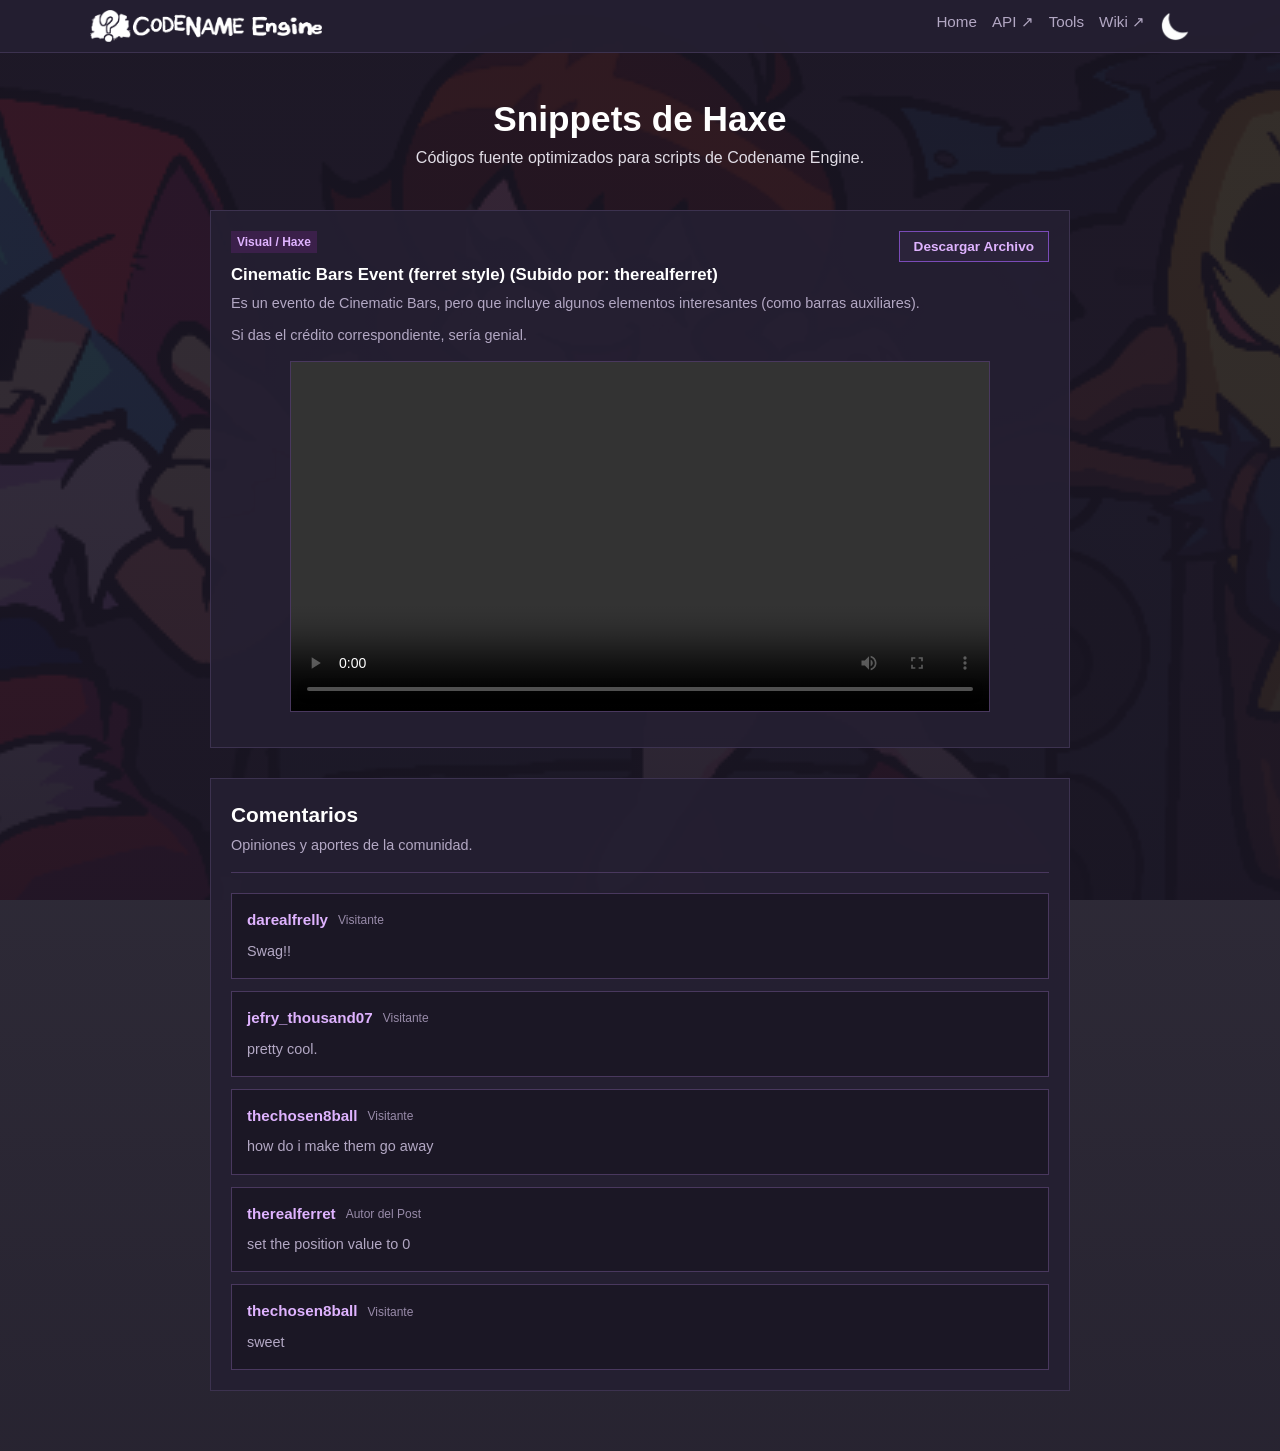
==== snippets-bar.html @ 6d8db4da "Add files via upload" ====
<!DOCTYPE html>
<html lang="es">

<head>
    <meta charset="UTF-8">
    <meta name="viewport" content="width=device-width, initial-scale=1.0">
    <title>Snippets & Códigos Haxe - FNF Modder Hub</title>
    <link rel="stylesheet" href="style.css">
</head>

<body>

    <header class="navbar">
        <div class="nav-container">
            <a href="index.html" class="logo-link">
                <img src="movies/logo-banner.png" alt="Codename Engine Logo" class="nav-logo-img">
            </a>
            <nav class="nav-links">
                <a href="index.html">Home</a>
                <a href="https://codename-engine.com/api/" target="_blank">API ↗</a>
                <a href="tools.html">Tools</a>
                <a href="https://codename-engine.com/wiki/" target="_blank">Wiki ↗</a>
                <img id="bola" src="movies/luna.png" onclick="changeImage()" style="cursor:pointer;" width="30"
                    height="30">
            </nav>
        </div>
    </header>

    <div class="tools-header">
        <h1>Snippets de Haxe</h1>
        <p>Códigos fuente optimizados para scripts de Codename Engine.</p>
    </div>

    <main class="tools-container">
        <div class="grid-cards" style="gap: 30px;">

            <!-- Drenaje de Vida -->
            <div class="card" style="padding: 20px; position: relative;">
                <div style="display: flex; justify-content: space-between; align-items: center;">
                    <div class="card-tag haxe">Visual / Haxe</div>
                    <button class="btn-download" data-download="downloads/Ferret's Cinematic Bars Event.zip"
                        data-filename="Ferret's Cinematic Bars Event.zip">
                        Descargar Archivo
                    </button>
                </div>
                <h3>Cinematic Bars Event (ferret style) (Subido por: therealferret)</h3>
                <p>Es un evento de Cinematic Bars, pero que incluye algunos elementos interesantes (como barras auxiliares).</p>

                <p>Si das el crédito correspondiente, sería genial.</p>
                <video class="video-player" controls preload="metadata">
                    <source src="movies/videos/barrr.mp4" type="video/mp4">
                    Tu navegador no puede reproducir este video.
                </video>

            </div>
        </div>
        <!-- Sección de comentarios -->
        <section class="comments-section">

            <div class="comments-header">
                <h2>Comentarios</h2>
                <p>Opiniones y aportes de la comunidad.</p>
            </div>

            <div class="comments-list">

                <div class="comment-card">
                    <div class="comment-info">
                        <h3>darealfrelly</h3>
                        <span>Visitante</span>
                    </div>
                    <p>Swag!!</p>
                </div>

                <div class="comment-card">
                    <div class="comment-info">
                        <h3>jefry_thousand07</h3>
                        <span>Visitante</span>
                    </div>
                    <p>pretty cool.</p>
                </div>

                <div class="comment-card">
                    <div class="comment-info">
                        <h3>thechosen8ball</h3>
                        <span>Visitante</span>
                    </div>
                    <p>how do i make them go away</p>
                </div>

                <div class="comment-card">
                    <div class="comment-info">
                        <h3>therealferret</h3>
                        <span>Autor del Post</span>
                    </div>
                    <p>set the position value to 0</p>
                </div>

                <div class="comment-card">
                    <div class="comment-info">
                        <h3>thechosen8ball</h3>
                        <span>Visitante</span>
                    </div>
                    <p>sweet</p>
                </div>

            </div>

        </section>

    </main>

    <script src="coments.js"></script>

    <script src="script.js"></script>

    <script src="bola.js"></script>

</body>

</html>
---- style.css ----
* {
    margin: 0;
    padding: 0;
    box-sizing: border-box;
    font-family: Arial, Helvetica, sans-serif;
    border-radius: 0 !important;
    /* Cuadrado total */
}

body {
    background: linear-gradient(rgba(26, 22, 36, 0.88), rgba(26, 22, 36, 0.94)),
        url('movies/6a875f46b0e03.png') center/cover no-repeat fixed;
    color: #e1dde6;
    line-height: 1.5;
    min-height: 100vh;
}

/* 2. barra de navegacion */
.navbar {
    background-color: rgba(36, 31, 49, 0.95);
    border-bottom: 1px solid #3c324f;
    padding: 10px 20px;
    position: sticky;
    top: 0;
    z-index: 1000;
}

.nav-container {
    max-width: 1100px;
    margin: 0 auto;
    display: flex;
    justify-content: space-between;
    align-items: center;
}

.logo-link {
    display: flex;
    align-items: center;
    height: 32px;
}

.nav-logo-img {
    height: 100%;
    width: auto;
    display: block;
    object-fit: contain;
}

.nav-links {
    display: flex;
    gap: 15px;
}

.nav-links a {
    text-decoration: none;
    color: #b3a8c4;
    font-size: 0.95rem;
}

.nav-links a:hover,
.nav-links a.active {
    color: #dfb3ff;
    font-weight: bold;
}

.hero-banner {
    background: linear-gradient(rgba(26, 22, 36, 0.65), rgba(26, 22, 36, 0.85)),
        url('movies/6a875f46b0e03.png') center/cover no-repeat;
    border-bottom: 1px solid #3c324f;
    padding: 50px 20px;
    text-align: center;
}

.hero-content {
    max-width: 700px;
    margin: 0 auto;
}

.hero-logo-img {
    max-width: 380px;
    width: 100%;
    height: auto;
    margin: 0 auto 10px auto;
    display: block;
}

.hero-subtitle {
    font-size: 1.1rem;
    color: #ffffff;
    font-weight: bold;
    margin-bottom: 10px;
}

.hero-desc {
    font-size: 0.95rem;
    color: #b3a8c4;
    margin-bottom: 20px;
}

.hero-buttons {
    display: flex;
    justify-content: center;
    gap: 10px;
}

.btn-primary,
.btn-secondary {
    padding: 8px 16px;
    text-decoration: none;
    font-size: 0.9rem;
    font-weight: bold;
}

.btn-primary {
    background-color: #7b33e2;
    color: #ffffff;
}

.btn-primary:hover {
    background-color: #6a2bc4;
}

.btn-secondary {
    background-color: #3c324f;
    color: #ffffff;
}

.btn-secondary:hover {
    background-color: #4b3e63;
}

.main-container {
    max-width: 1100px;
    margin: 30px auto;
    padding: 0 20px;
    display: grid;
    grid-template-columns: 2fr 1fr;
    gap: 25px;
}


.content-section h2 {
    font-size: 1.3rem;
    color: #ffffff;
    margin-bottom: 8px;
}

.content-section>p {
    font-size: 0.95rem;
    color: #b3a8c4;
    margin-bottom: 20px;
}

.grid-cards {
    display: flex;
    flex-direction: column;
    gap: 15px;
}


.card {
    background-color: rgba(36, 31, 49, 0.92);
    border: 1px solid #3c324f;
    padding: 15px;
}

.card-tag {
    display: inline-block;
    font-size: 0.75rem;
    font-weight: bold;
    padding: 2px 6px;
    margin-bottom: 8px;
}

.card-tag.haxe {
    background-color: #3b204a;
    color: #dfb3ff;
}

.card-tag.lua {
    background-color: #1e2640;
    color: #8cb4ff;
}

.card-tag.shader {
    background-color: #471e36;
    color: #ff99d8;
}

.card h3 {
    font-size: 1.05rem;
    color: #ffffff;
    margin-bottom: 6px;
}

.card p {
    font-size: 0.9rem;
    color: #b3a8c4;
    margin-bottom: 10px;
}

.card-link {
    color: #dfb3ff;
    text-decoration: none;
    font-size: 0.9rem;
}

.card-link:hover {
    text-decoration: underline;
}

/* 
   5. tool html */
.tools-header {
    text-align: center;
    padding: 40px 20px 20px 20px;
}

.tools-header h1 {
    font-size: 2.2rem;
    color: #ffffff;
    font-weight: bold;
}

.tools-container {
    max-width: 900px;
    margin: 20px auto 60px auto;
    padding: 0 20px;
}

.tools-grid {
    display: grid;
    grid-template-columns: repeat(2, 1fr);
    gap: 20px;
}

.tool-card {
    background-color: rgba(36, 31, 49, 0.92);
    border: 1px solid #3c324f;
    padding: 25px;
}

.tool-card h3 {
    font-size: 1.15rem;
    color: #ffffff;
    margin-bottom: 8px;
}

.tool-card p {
    font-size: 0.9rem;
    color: #b3a8c4;
}

.tool-card-full {
    grid-column: span 2;
}

.sidebar {
    display: flex;
    flex-direction: column;
    gap: 20px;
}

.sidebar-box {
    background-color: rgba(36, 31, 49, 0.92);
    border: 1px solid #3c324f;
    padding: 15px;
}

.sidebar-box h3 {
    font-size: 1rem;
    color: #ffffff;
    margin-bottom: 10px;
    border-bottom: 1px solid #3c324f;
    padding-bottom: 6px;
}

.sidebar-box ul {
    list-style: none;
}

.sidebar-box ul li {
    margin-bottom: 6px;
}

.sidebar-box ul li a {
    color: #dfb3ff;
    text-decoration: none;
    font-size: 0.9rem;
}

.sidebar-box ul li a:hover {
    text-decoration: underline;
}

.tip-box {
    background-color: rgba(42, 33, 57, 0.92);
    border-left: 3px solid #7b33e2;
}

.tip-box p {
    font-size: 0.85rem;
    color: #e1dde6;
}

.tip-box code {
    background-color: #1a1624;
    padding: 2px 4px;
    color: #dfb3ff;
    font-family: monospace;
}


footer {
    text-align: center;
    padding: 20px;
    margin-top: 40px;
    border-top: 1px solid #3c324f;
    background-color: rgba(36, 31, 49, 0.85);
    color: #8c829e;
    font-size: 0.85rem;
}


.hub-main {
    max-width: 1100px;
    margin: 38px auto 55px;
    padding: 0 20px;
}

.hub-intro,
.section-heading {
    display: flex;
    align-items: flex-end;
    justify-content: space-between;
    gap: 20px;
}

.hub-intro {
    margin-bottom: 34px;
}

.hub-intro h1 {
    color: #ffffff;
    font-size: 1.65rem;
    margin-bottom: 7px;
}

.hub-intro p,
.section-heading p {
    color: #b3a8c4;
    font-size: 0.94rem;
    max-width: 680px;
}

.hub-text-link {
    color: #dfb3ff;
    text-decoration: none;
    font-size: 0.88rem;
    font-weight: bold;
    white-space: nowrap;
}

.hub-text-link:hover,
.resource-link:hover {
    text-decoration: underline;
}

.featured-section,
.resources-section {
    margin-bottom: 40px;
}

.content-section-title {
    color: #ffffff;
    font-size: 1.25rem;
    margin-bottom: 14px;
}

.section-heading {
    margin-bottom: 15px;
}

.section-heading .content-section-title {
    margin-bottom: 5px;
}

.featured-card {
    display: grid;
    grid-template-columns: minmax(260px, 0.9fr) 1.4fr;
    background: rgba(36, 31, 49, 0.94);
    border: 1px solid #49385e;
    overflow: hidden;
}

.featured-image-link,
.resource-image-link {
    display: block;
    overflow: hidden;
    background: rgba(0, 0, 0, 0.18);
}

.featured-image {
    display: block;
    width: 100%;
    height: 100%;
    min-height: 230px;
    object-fit: cover;
}

.resource-image {
    display: block;
    width: 100%;
    aspect-ratio: 16 / 9;
    object-fit: cover;
}

.featured-content,
.resource-card-content {
    padding: 19px;
}

.resource-meta {
    display: flex;
    align-items: center;
    flex-wrap: wrap;
    gap: 9px;
    margin-bottom: 10px;
}

.resource-tag {
    display: inline-block;
    padding: 3px 7px;
    font-size: 0.68rem;
    font-weight: bold;
}

.tag-gameplay {
    color: #ffb6d7;
    background: #4b2943;
}

.tag-haxe {
    color: #dfb3ff;
    background: #3b204a;
}

.tag-xml {
    color: #a9c8ff;
    background: #243653;
}

.resource-type {
    color: #988ba9;
    font-size: 0.73rem;
}

.featured-content h3,
.resource-card h3 {
    color: #ffffff;
    font-size: 1.08rem;
    margin-bottom: 8px;
}

.featured-content p,
.resource-card p {
    color: #b3a8c4;
    font-size: 0.88rem;
    line-height: 1.55;
    margin-bottom: 13px;
}

.resource-link {
    display: inline-block;
    color: #dfb3ff;
    text-decoration: none;
    font-size: 0.86rem;
    font-weight: bold;
}

.resource-grid {
    display: grid;
    grid-template-columns: repeat(3, minmax(0, 1fr));
    gap: 17px;
}

.resource-card {
    background: rgba(36, 31, 49, 0.94);
    border: 1px solid #49385e;
    min-width: 0;
    display: flex;
    flex-direction: column;
}

.resource-card-content {
    display: flex;
    flex-direction: column;
    flex: 1;
}

.resource-card-content .resource-link {
    margin-top: auto;
}

.hub-bottom-grid {
    display: grid;
    grid-template-columns: 1.45fr 1fr;
    gap: 18px;
}

.hub-panel {
    background: rgba(36, 31, 49, 0.94);
    border: 1px solid #49385e;
    padding: 20px;
}

.hub-category-list {
    display: flex;
    flex-direction: column;
}

.hub-category {
    display: flex;
    align-items: center;
    justify-content: space-between;
    gap: 12px;
    padding: 13px 4px;
    color: inherit;
    text-decoration: none;
    border-top: 1px solid rgba(179, 168, 196, 0.16);
}

.hub-category:hover strong {
    color: #dfb3ff;
}

.hub-category strong,
.hub-category small {
    display: block;
}

.hub-category strong {
    color: #ffffff;
    font-size: 0.9rem;
    margin-bottom: 3px;
}

.hub-category small {
    color: #b3a8c4;
    font-size: 0.8rem;
}

.category-arrow {
    color: #dfb3ff;
    font-size: 1rem;
}

.hub-links-panel>p {
    color: #b3a8c4;
    font-size: 0.86rem;
    margin: 5px 0 14px;
}

.official-links {
    list-style: none;
}

.official-links li {
    border-top: 1px solid rgba(179, 168, 196, 0.16);
}

.official-links a {
    display: flex;
    justify-content: space-between;
    gap: 10px;
    padding: 10px 0;
    color: #dfb3ff;
    text-decoration: none;
    font-size: 0.86rem;
}

.official-links a:hover {
    color: #ffffff;
}

/* me equivoque esto e blanco :'v*/
/* dark-modes*/

body.dark-mode {
    background: linear-gradient(rgba(155, 139, 197, 0.88), rgba(238, 234, 250, 0.94)),
        url('movies/6a875f46b0e03.png') center/cover no-repeat fixed;
    color: #e1dde6;
    line-height: 1.5;
    min-height: 100vh;
}

body.dark-mode .hero-banner {
    background: linear-gradient(rgba(109, 97, 138, 0.88), rgba(163, 160, 172, 0.94)),
        url('movies/6a875f46b0e03.png') center/cover no-repeat;
    border-bottom: 1px solid #b296e7;
    padding: 50px 20px;
    text-align: center;
}

body.dark-mode .navbar {
    background-color: #f9faf5;
    border-bottom: 1px solid #cbb8ee;
    padding: 10px 20px;
    position: sticky;
    top: 0;
    z-index: 1000;
}

.nav-logo-img {}

body.dark-mode .nav-logo-img {
    filter: brightness(0) saturate(100%) invert(13%) sepia(58%) saturate(3474%) hue-rotate(264deg) brightness(91%) contrast(98%);
}

body.dark-mode .nav-links a {
    text-decoration: none;
    color: #571b83;
    font-size: 0.95rem;
}

body.dark-mode .nav-links a:hover,
body.dark-mode .nav-links a.active {
    color: #301348;
    font-weight: bold;
}

body.dark-mode .btn-primary {
    background-color: #33d6e2;
    color: #ffffff;
}

body.dark-mode .btn-primary:hover {
    background-color: #2bbac4;
}

body.dark-mode .btn-secondary {
    background-color: #3c324f;
    color: #ffffff;
}

body.dark-mode .hero-subtitle {
    font-size: 1.1rem;
    color: #000000;
    font-weight: bold;
    margin-bottom: 10px;
}

body.dark-mode .hero-desc {
    font-size: 0.95rem;
    color: #2b282e;
    margin-bottom: 20px;
}

body,
body *,
body *::before,
body *::after {
    transition: background-color 0.3s ease, color 0.3s ease, border-color 0.3s ease;
}

body.dark-mode .hub-intro h1,
body.dark-mode .content-section-title,
body.dark-mode .featured-content h3,
body.dark-mode .resource-card h3,
body.dark-mode .hub-category strong,
body.dark-mode .hub-links-panel h2 {
    color: #241b30;
}

body.dark-mode .hub-intro p,
body.dark-mode .section-heading p,
body.dark-mode .featured-content p,
body.dark-mode .resource-card p,
body.dark-mode .hub-category small,
body.dark-mode .hub-links-panel>p {
    color: #51465d;
}

body.dark-mode .featured-card,
body.dark-mode .resource-card,
body.dark-mode .hub-panel {
    background: rgba(249, 246, 253, 0.94);
    border-color: #cbb8ee;
}

body.dark-mode .resource-type {
    color: #746780;
}

body.dark-mode .tag-gameplay {
    color: #7a315a;
    background: #f4d8e8;
}

body.dark-mode .tag-haxe {
    color: #571b83;
    background: #eadcf7;
}

body.dark-mode .tag-xml {
    color: #254d83;
    background: #dce8fb;
}

body.dark-mode .hub-category {
    border-color: rgba(87, 27, 131, 0.16);
}

body.dark-mode .hub-category:hover strong {
    color: #571b83;
}

body.dark-mode .official-links li {
    border-color: rgba(87, 27, 131, 0.16);
}

body.dark-mode .official-links a {
    color: #571b83;
}

body.dark-mode .official-links a:hover {
    color: #301348;
}

ul:not(.official-links) {
    list-style: disc outside;
    padding-left: 1.5rem;
    margin: 0.75rem 0;
}

ol {
    list-style: decimal outside;
    padding-left: 1.5rem;
    margin: 0.75rem 0;
}

li {
    color: inherit;
    line-height: inherit;
    padding-left: 0.15rem;
    margin-bottom: 0.35rem;
}

li::marker {
    color: #a78bfa;
}


.official-links {
    list-style: none;
    padding-left: 0;
    margin: 0;
}

.official-links li {
    margin-bottom: 0;
    padding-left: 0;
}


.btn-download {
    display: inline-block;
    background-color: #2b233a;
    color: #dfb3ff;
    border: 1px solid #7a4bb8;
    padding: 7px 14px;
    font-size: 0.85rem;
    font-weight: bold;
    font-family: inherit;
    cursor: pointer;
    text-decoration: none;
    transition: background-color 0.2s ease, color 0.2s ease, border-color 0.2s ease;
}

.btn-download:hover {
    background-color: #7a4bb8;
    color: #ffffff;
}

body.dark-mode .btn-download {
    background-color: #33d6e2;
    color: #ffffff;
    border-color: #b296e7;
}

body.dark-mode .btn-download:hover {
    background-color: #2bbac4;
    color: #ffffff;
}

.card p,
.card li {
    font-size: 0.9rem;
    color: #b3a8c4;
    line-height: 1.5;
}

.card li::marker {
    color: #b3a8c4;
}

.video-player {
    display: block;
    width: 100%;
    max-width: 700px;
    height: auto;
    margin: 15px auto;
    border: 1px solid #49385e;
    background-color: #000;
}

.snippet-navigation {
    display: flex;
    justify-content: space-between;
    gap: 15px;
    margin: 35px 0 10px;
    flex-wrap: wrap;
}

.snippet-navigation a {
    display: inline-block;
    padding: 12px 22px;
    border: 1px solid #9b6bdb;
    border-radius: 8px;
    background: #35234d;
    color: #fff;
    text-decoration: none;
    font-weight: 600;
    transition: background 0.2s ease, transform 0.2s ease;
}

.snippet-navigation a:hover {
    background: #553579;
    transform: translateY(-2px);
}

body.dark-mode .snippet-navigation a {
    border: 1px solid #9b6bdb;
    background: #33d6e2;
    color: #fff;
}

body.dark-mode .snippet-navigation a:hover {
    background-color: #2bbac4;
    color: #ffffff;
}


.comments-section {
    max-width: 860px;
    margin: 30px auto;
    padding: 20px;
    background-color: rgba(36, 31, 49, 0.92);
    border: 1px solid #3c324f;
}

.comments-header {
    margin-bottom: 20px;
    padding-bottom: 15px;
    border-bottom: 1px solid #49385e;
}

.comments-header h2 {
    color: #ffffff;
    font-size: 1.3rem;
    margin-bottom: 5px;
}

.comments-header p {
    color: #b3a8c4;
    font-size: 0.9rem;
}

.comments-list {
    display: flex;
    flex-direction: column;
    gap: 12px;
}

.comment-card {
    background-color: rgba(26, 22, 36, 0.85);
    border: 1px solid #49385e;
    padding: 15px;
}

.comment-info {
    display: flex;
    align-items: center;
    gap: 10px;
    margin-bottom: 8px;
    flex-wrap: wrap;
}

.comment-info h3 {
    color: #dfb3ff;
    font-size: 0.95rem;
}

.comment-info span {
    color: #988ba9;
    font-size: 0.75rem;
}

.comment-card p {
    color: #b3a8c4;
    font-size: 0.9rem;
    line-height: 1.6;
}



body.dark-mode .comments-section {
    background-color: rgba(249, 246, 253, 0.94);
    border-color: #cbb8ee;
}

body.dark-mode .comments-header {
    border-color: #cbb8ee;
}

body.dark-mode .comments-header h2 {
    color: #241b30;
}

body.dark-mode .comments-header p {
    color: #51465d;
}

body.dark-mode .comment-card {
    background-color: rgba(238, 234, 250, 0.9);
    border-color: #cbb8ee;
}

body.dark-mode .comment-info h3 {
    color: #571b83;
}

body.dark-mode .comment-info span {
    color: #746780;
}

body.dark-mode .comment-card p {
    color: #51465d;
}


body.dark-mode .card {
    background-color: rgba(249, 246, 253, 0.94);
    border-color: #cbb8ee;
}

body.dark-mode .card h3 {
    color: #241b30;
}

body.dark-mode .card p,
body.dark-mode .card li {
    color: #51465d;
}

body.dark-mode .card li::marker {
    color: #746780;
}

footer {
    display: flex;
    justify-content: space-around;
}

footer div {
    width: 30%;
}
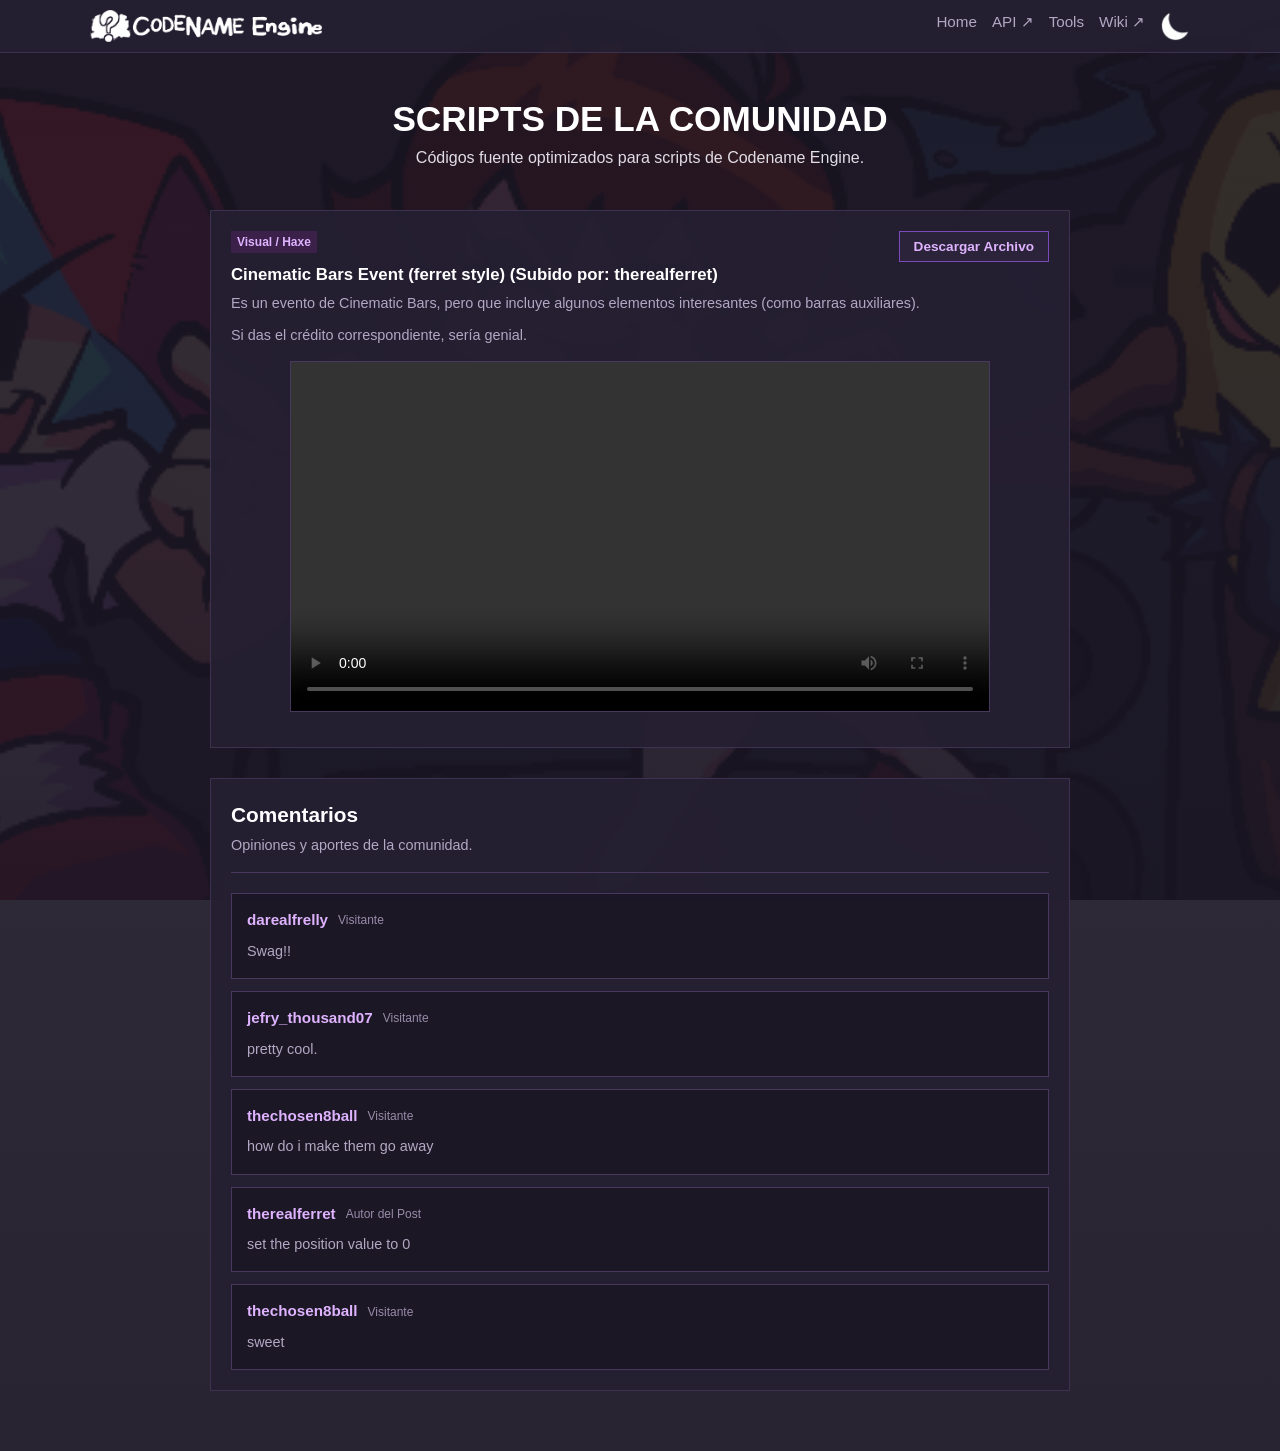
==== commit 3a4e4ad1: "Update snippets-bar.html" ====
--- a/snippets-bar.html
+++ b/snippets-bar.html
@@ -27,7 +27,7 @@
     </header>
 
     <div class="tools-header">
-        <h1>Snippets de Haxe</h1>
+        <h1>SCRIPTS DE LA COMUNIDAD</h1>
         <p>Códigos fuente optimizados para scripts de Codename Engine.</p>
     </div>
 
@@ -118,4 +118,4 @@
 
 </body>
 
-</html>+</html>
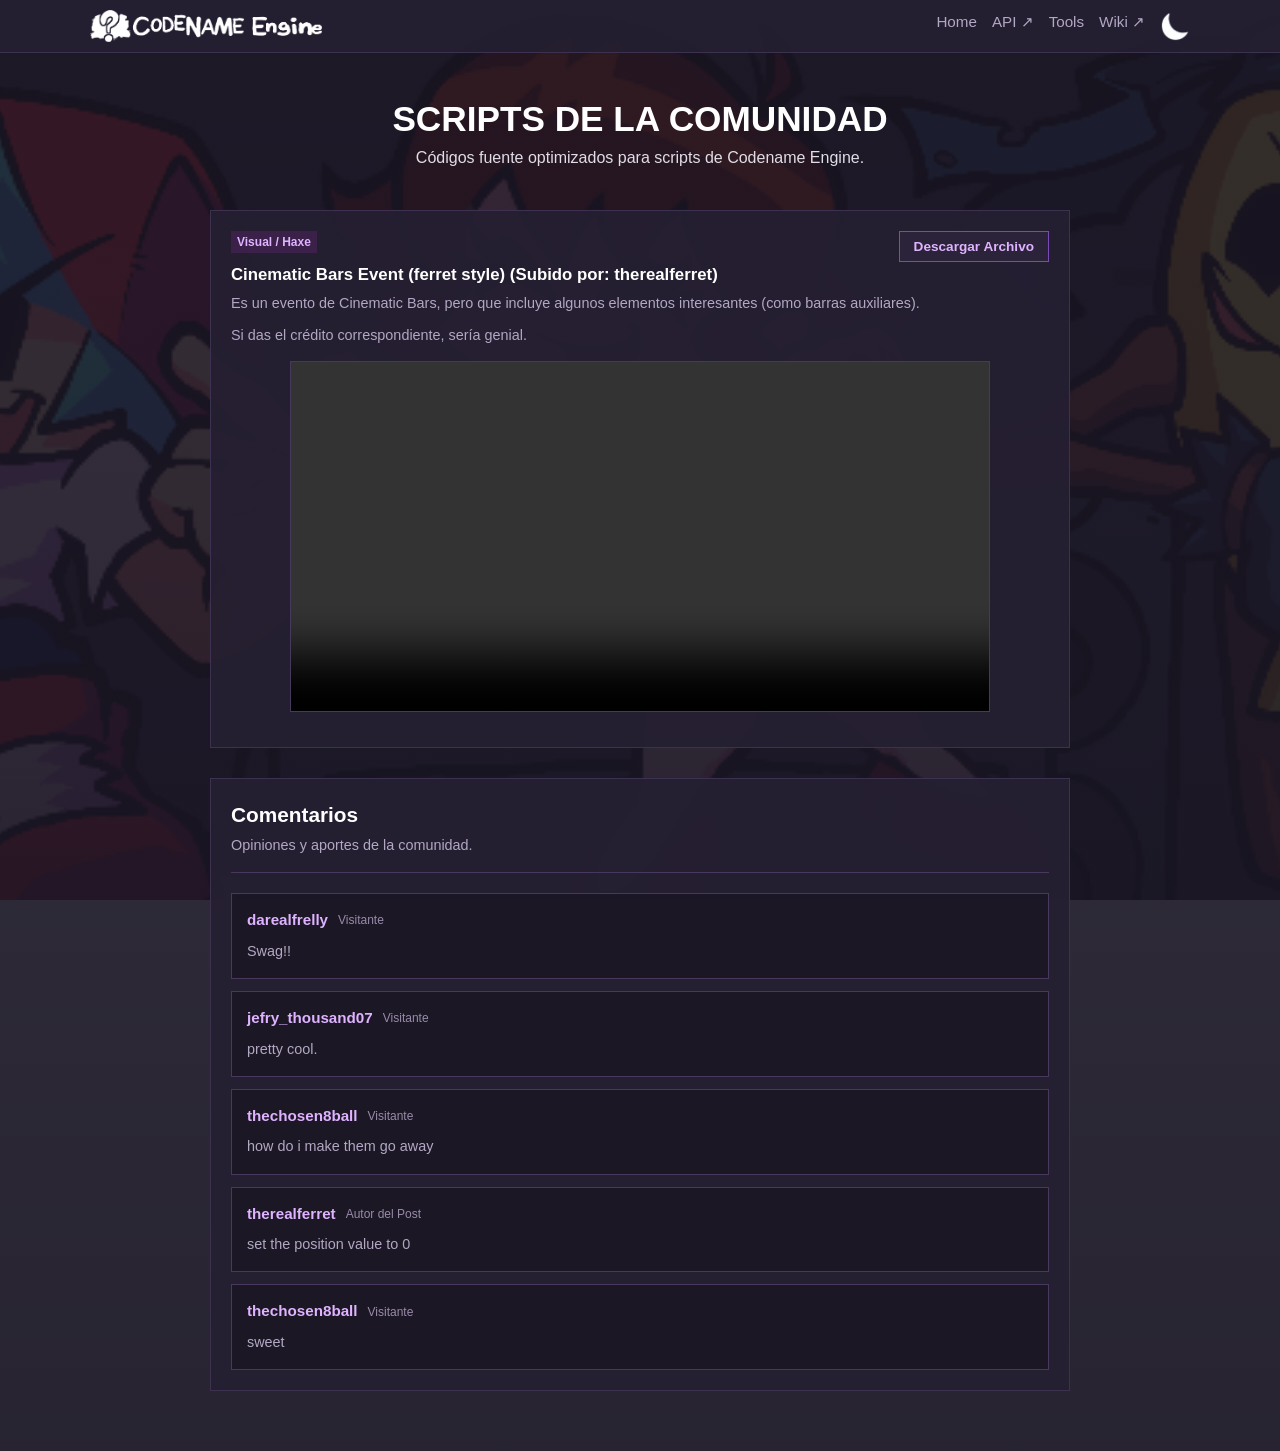
==== commit 869e2217: "Update snippets-bar.html" ====
--- a/snippets-bar.html
+++ b/snippets-bar.html
@@ -34,7 +34,6 @@
     <main class="tools-container">
         <div class="grid-cards" style="gap: 30px;">
 
-            <!-- Drenaje de Vida -->
             <div class="card" style="padding: 20px; position: relative;">
                 <div style="display: flex; justify-content: space-between; align-items: center;">
                     <div class="card-tag haxe">Visual / Haxe</div>
@@ -54,7 +53,7 @@
 
             </div>
         </div>
-        <!-- Sección de comentarios -->
+
         <section class="comments-section">
 
             <div class="comments-header">
